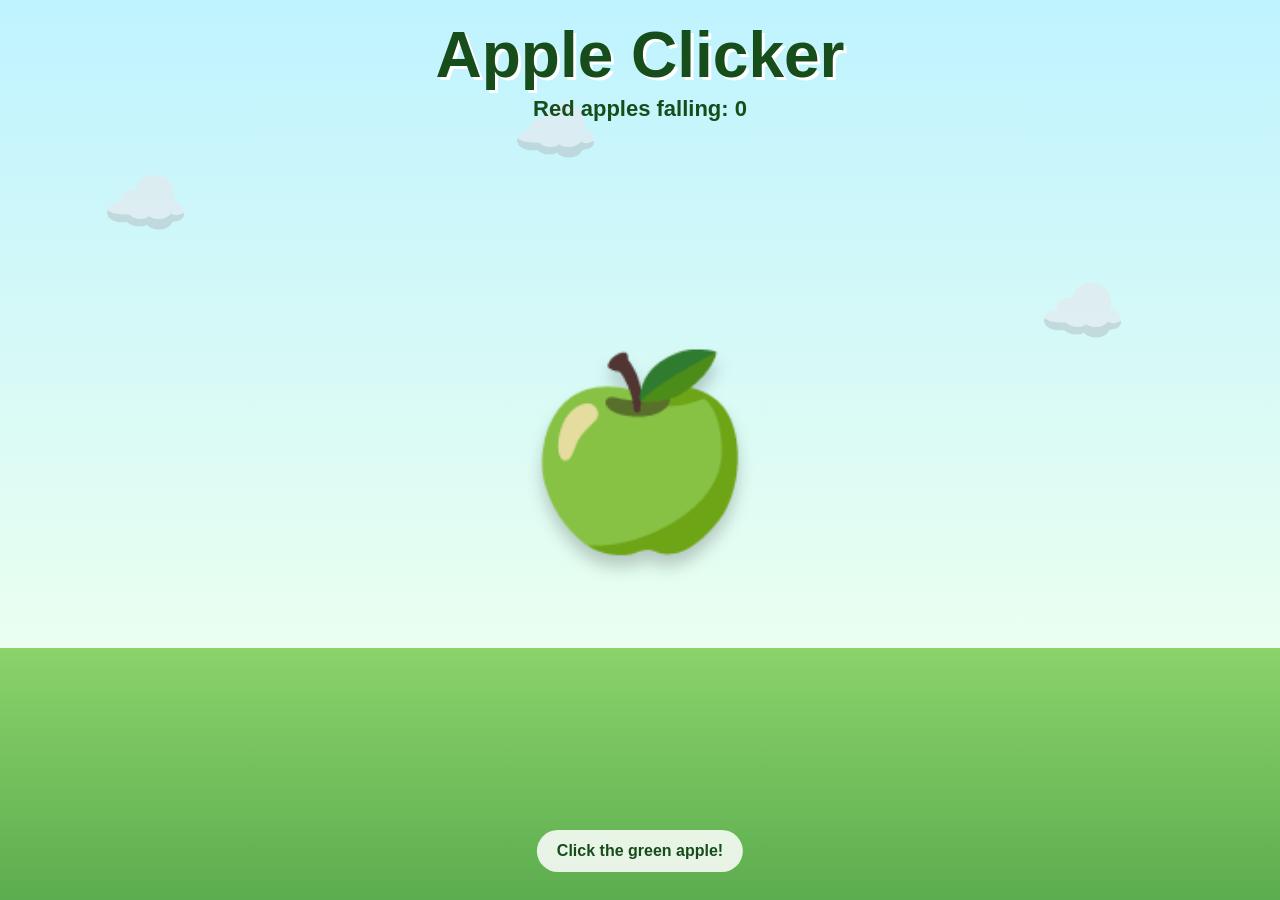
==== index.html @ 94ed09e3 "Make Apple Clicker the main website" ====
<!DOCTYPE html>
<html lang="en">
<head>
<meta charset="UTF-8">
<meta name="viewport" content="width=device-width, initial-scale=1.0">
<title>Apple Clicker</title>
<style>
*{box-sizing:border-box}
html,body{margin:0;width:100%;height:100%;overflow:hidden;font-family:Arial,sans-serif}
body{background:linear-gradient(#bff3ff 0%,#eafff0 72%,#8bd36b 72%,#5cad4f 100%);position:relative}
#game{position:relative;width:100%;height:100%}
header{position:absolute;top:18px;left:50%;transform:translateX(-50%);text-align:center;z-index:20}
h1{margin:0;font-size:clamp(32px,6vw,64px);color:#174d1b;text-shadow:3px 3px 0 white}
#score{font-size:22px;font-weight:bold;color:#174d1b;margin-top:4px}
#apple{position:absolute;left:50%;top:50%;transform:translate(-50%,-50%);font-size:clamp(110px,18vw,190px);background:none;border:0;cursor:pointer;z-index:15;filter:drop-shadow(0 12px 8px #0003);transition:transform .08s}
#apple:hover{transform:translate(-50%,-50%) scale(1.08)}
#apple:active{transform:translate(-50%,-50%) scale(.92)}
.instructions{position:absolute;bottom:28px;left:50%;transform:translateX(-50%);z-index:20;background:#ffffffd9;padding:12px 20px;border-radius:999px;color:#174d1b;font-weight:bold;white-space:nowrap}
.red-apple{position:absolute;top:-100px;left:0;font-size:48px;pointer-events:none;z-index:5;will-change:transform}
.cloud{position:absolute;font-size:70px;opacity:.7;pointer-events:none}
.c1{left:8%;top:18%}.c2{right:12%;top:30%}.c3{left:40%;top:10%}
</style>
</head>
<body>
<div id="game">
<header>
<h1>Apple Clicker</h1>
<div id="score">Red apples falling: 0</div>
</header>
<div class="cloud c1">☁️</div>
<div class="cloud c2">☁️</div>
<div class="cloud c3">☁️</div>
<button id="apple" aria-label="Click the green apple">🍏</button>
<div class="instructions">Click the green apple!</div>
</div>
<script>
const game=document.getElementById("game");
const button=document.getElementById("apple");
const score=document.getElementById("score");
let apples=0;

function makeApple(){
  const red=document.createElement("div");
  red.className="red-apple";
  red.textContent="🍎";
  game.appendChild(red);

  const size=38+Math.random()*28;
  red.style.fontSize=size+"px";

  const startX=Math.random()*(window.innerWidth-size);
  let y=-100-Math.random()*window.innerHeight;
  const speed=1.2+Math.random()*2.2;
  const sway=(Math.random()*2-1)*0.35;
  let x=startX;

  function fall(){
    y+=speed;
    x+=sway;
    if(y>window.innerHeight+100){
      y=-100;
      x=Math.random()*(window.innerWidth-size);
    }
    red.style.transform=`translate(${x}px,${y}px)`;
    requestAnimationFrame(fall);
  }
  fall();
}

button.addEventListener("click",()=>{
  apples++;
  score.textContent="Red apples falling: "+apples;
  makeApple();
});

window.addEventListener("resize",()=>{
  document.querySelectorAll(".red-apple").forEach(a=>{
    const r=a.getBoundingClientRect();
    if(r.left>window.innerWidth) a.style.transform="translate(0px,-100px)";
  });
});
</script>
</body>
</html>
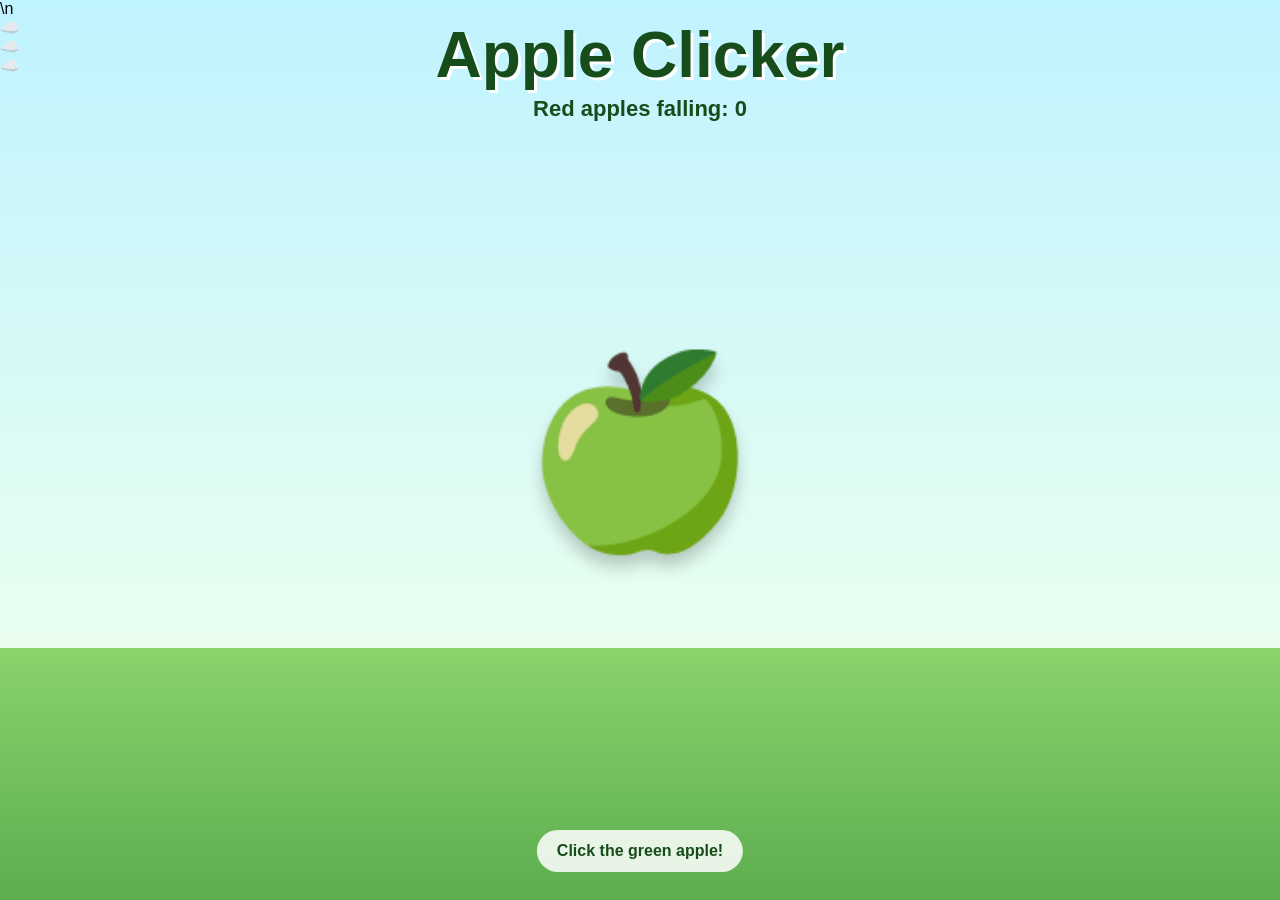
==== commit c9d28275: "Add falling carrots with 10 percent penalty" ====
--- a/index.html
+++ b/index.html
@@ -17,7 +17,7 @@
 #apple:active{transform:translate(-50%,-50%) scale(.92)}
 .instructions{position:absolute;bottom:28px;left:50%;transform:translateX(-50%);z-index:20;background:#ffffffd9;padding:12px 20px;border-radius:999px;color:#174d1b;font-weight:bold;white-space:nowrap}
 .red-apple{position:absolute;top:-100px;left:0;font-size:48px;pointer-events:none;z-index:5;will-change:transform}
-.cloud{position:absolute;font-size:70px;opacity:.7;pointer-events:none}
+.carrot{position:absolute;top:-100px;font-size:52px;cursor:pointer;z-index:10;user-select:none;filter:drop-shadow(0 8px 5px #0003)}\n.cloud{position:absolute;font-size:70px;opacity:.7;pointer-events:none}
 .c1{left:8%;top:18%}.c2{right:12%;top:30%}.c3{left:40%;top:10%}
 </style>
 </head>
@@ -27,7 +27,7 @@
 <h1>Apple Clicker</h1>
 <div id="score">Red apples falling: 0</div>
 </header>
-<div class="cloud c1">☁️</div>
+<div id="carrots"></div>\n<div class="cloud c1">☁️</div>
 <div class="cloud c2">☁️</div>
 <div class="cloud c3">☁️</div>
 <button id="apple" aria-label="Click the green apple">🍏</button>
@@ -37,7 +37,40 @@
 const game=document.getElementById("game");
 const button=document.getElementById("apple");
 const score=document.getElementById("score");
-let apples=0;
+let apples=0;\nlet carrotActive=false;
+
+function makeCarrot(){
+  if(carrotActive) return;
+  carrotActive=true;
+  const carrot=document.createElement("div");
+  carrot.className="carrot";
+  carrot.textContent="🥕";
+  document.getElementById("carrots").appendChild(carrot);
+  let x=Math.random()*(window.innerWidth-60);
+  let y=-90;
+  const speed=2.2+Math.random()*1.5;
+  let clicked=false;
+  carrot.addEventListener("click",()=>{
+    clicked=true;
+    carrot.remove();
+    carrotActive=false;
+  });
+  function fallCarrot(){
+    if(clicked) return;
+    y+=speed;
+    carrot.style.transform=`translate(${x}px,${y}px)`;
+    if(y>window.innerHeight){
+      carrot.remove();
+      carrotActive=false;
+      apples=Math.floor(apples*0.9);
+      score.textContent="Red apples falling: "+apples+" | Missed carrot! -10%";
+      setTimeout(()=>{ if(apples>=0) score.textContent="Red apples falling: "+apples; },1800);
+      return;
+    }
+    requestAnimationFrame(fallCarrot);
+  }
+  fallCarrot();
+}
 
 function makeApple(){
   const red=document.createElement("div");
@@ -79,6 +112,6 @@
     if(r.left>window.innerWidth) a.style.transform="translate(0px,-100px)";
   });
 });
-</script>
+setInterval(makeCarrot,8000);\n</script>
 </body>
 </html>
